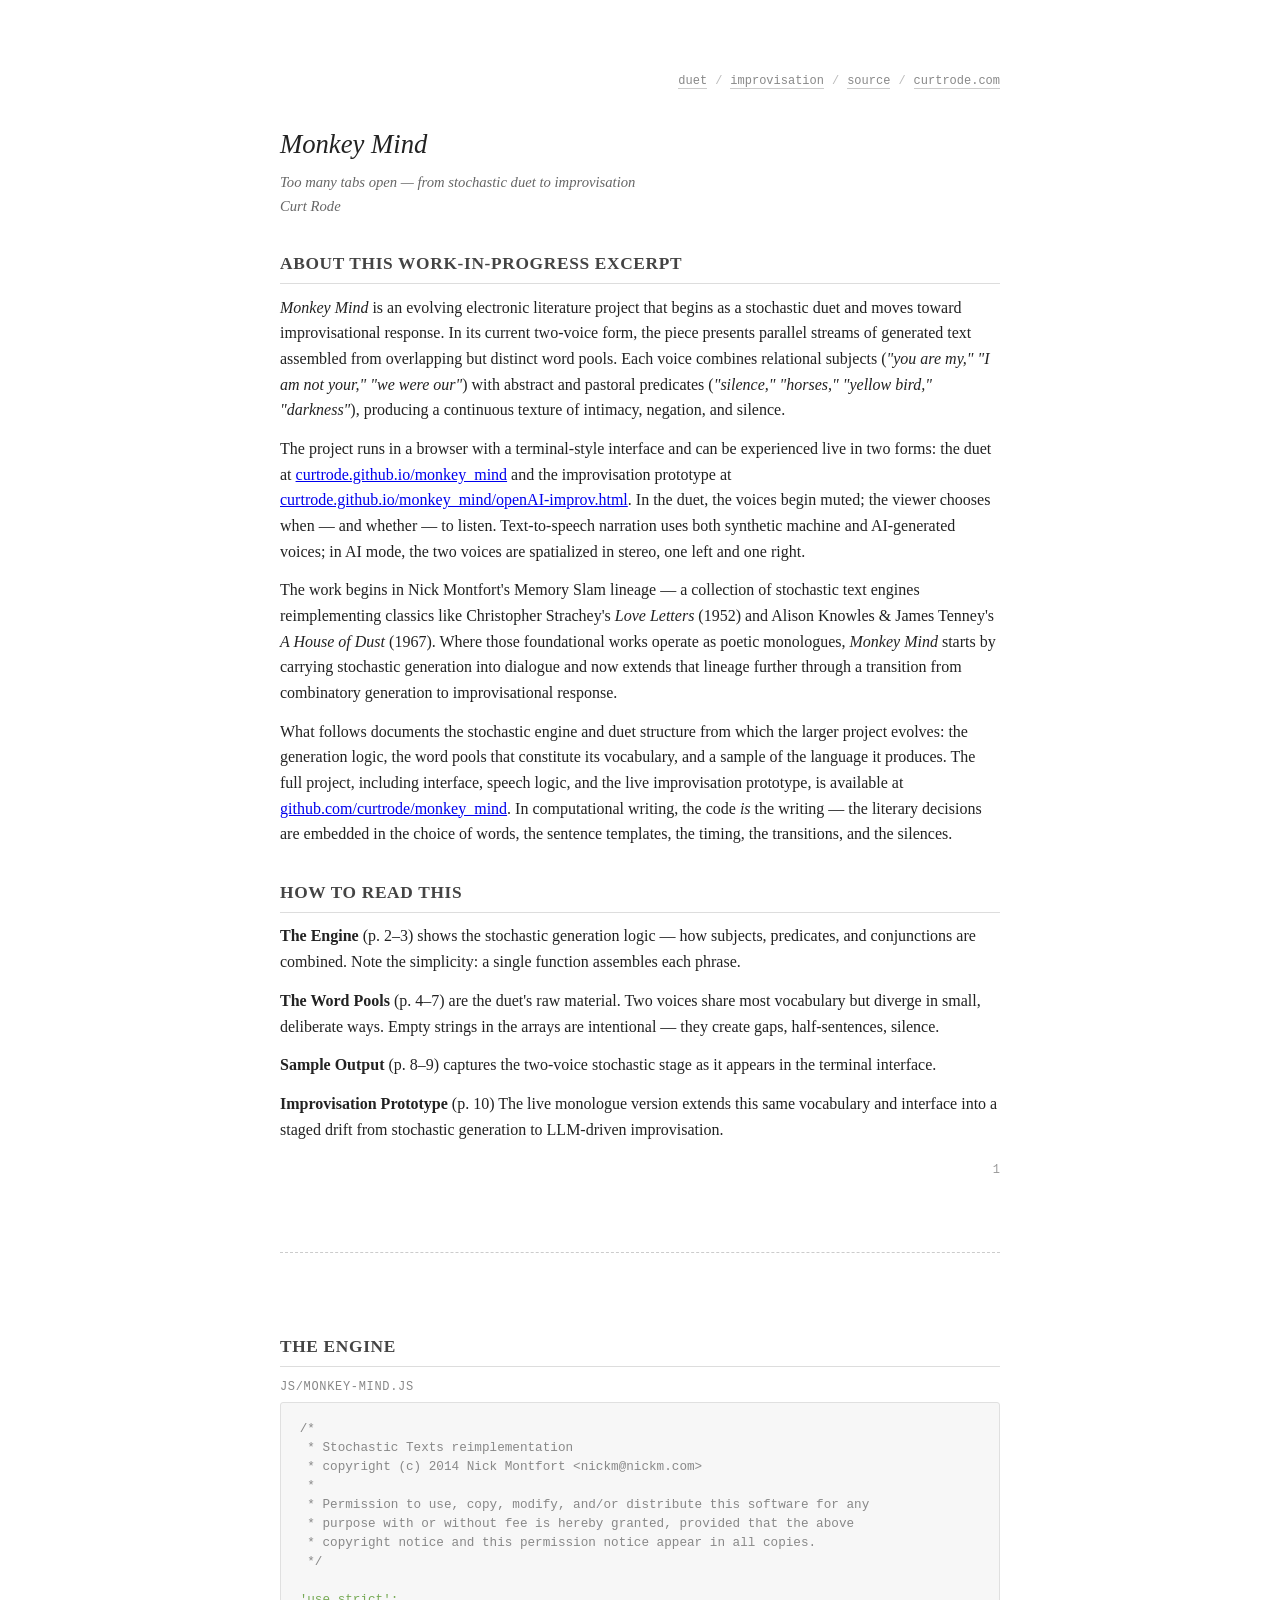
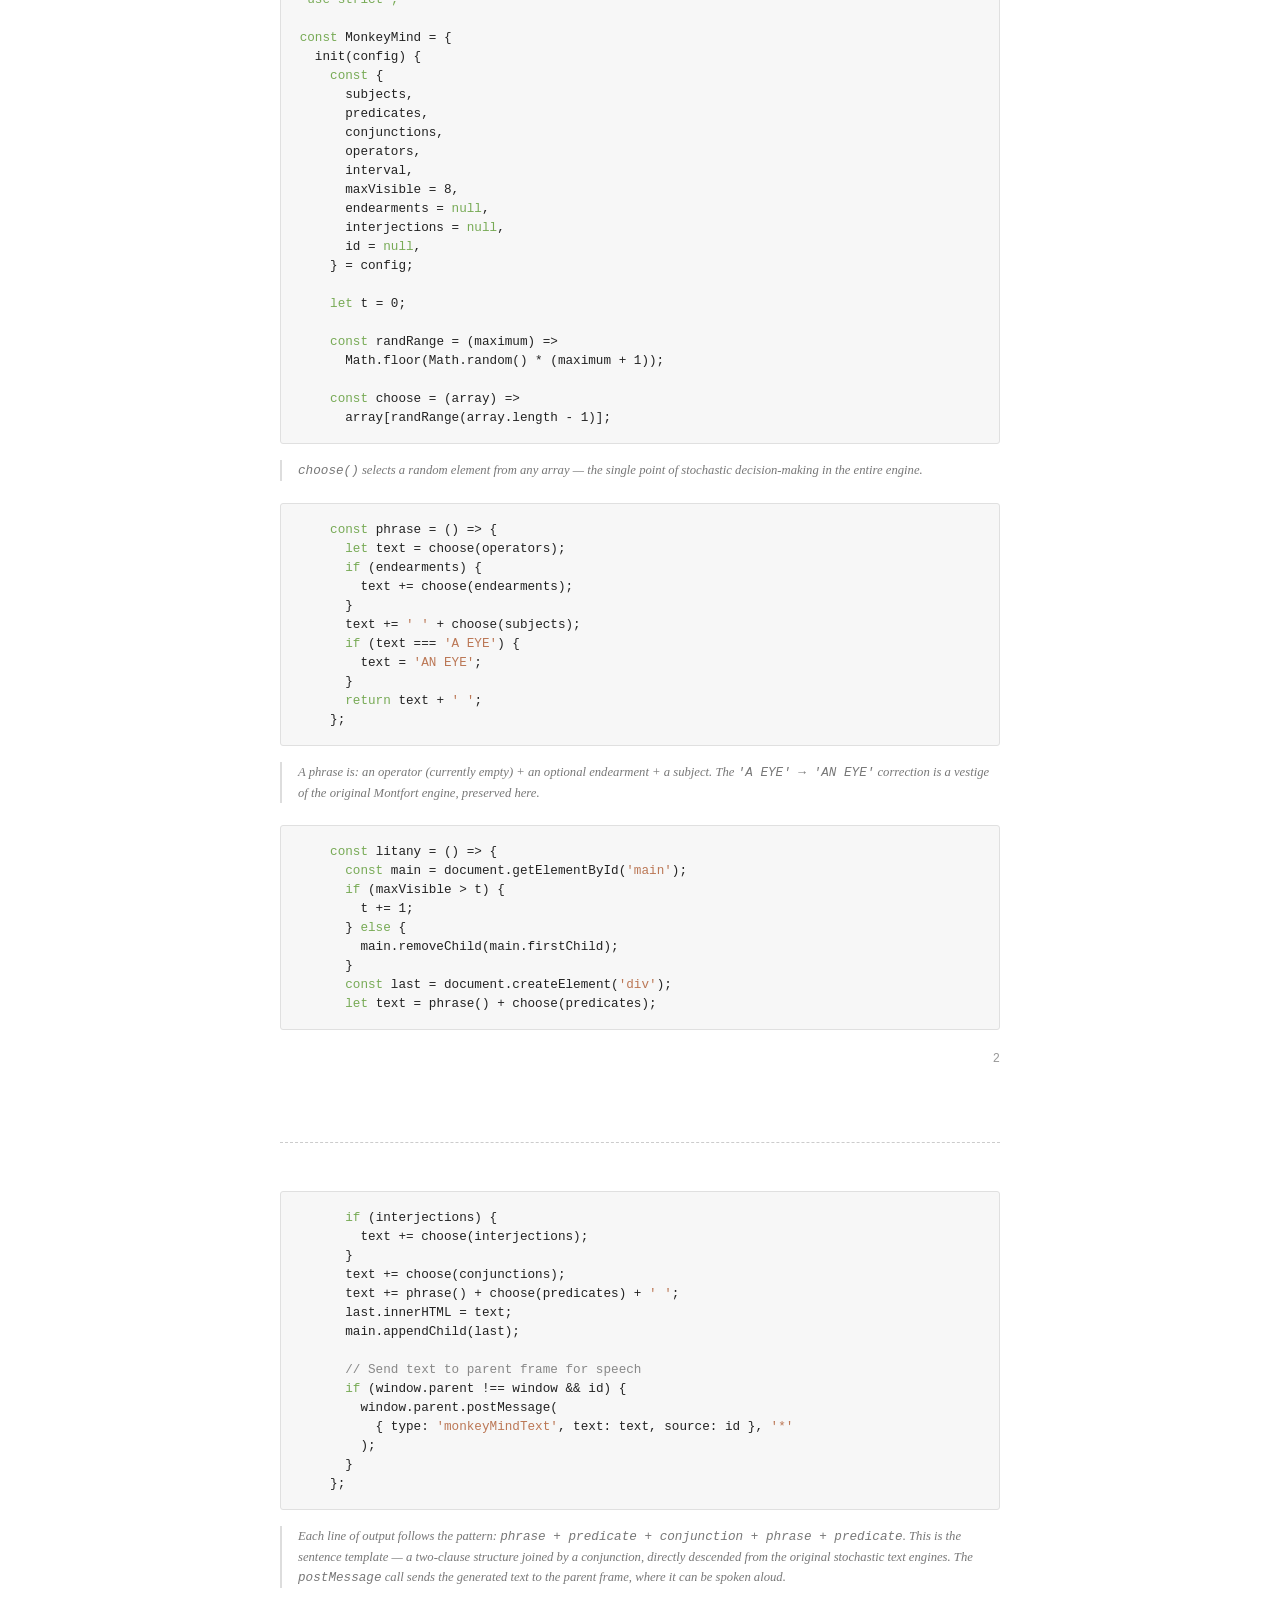
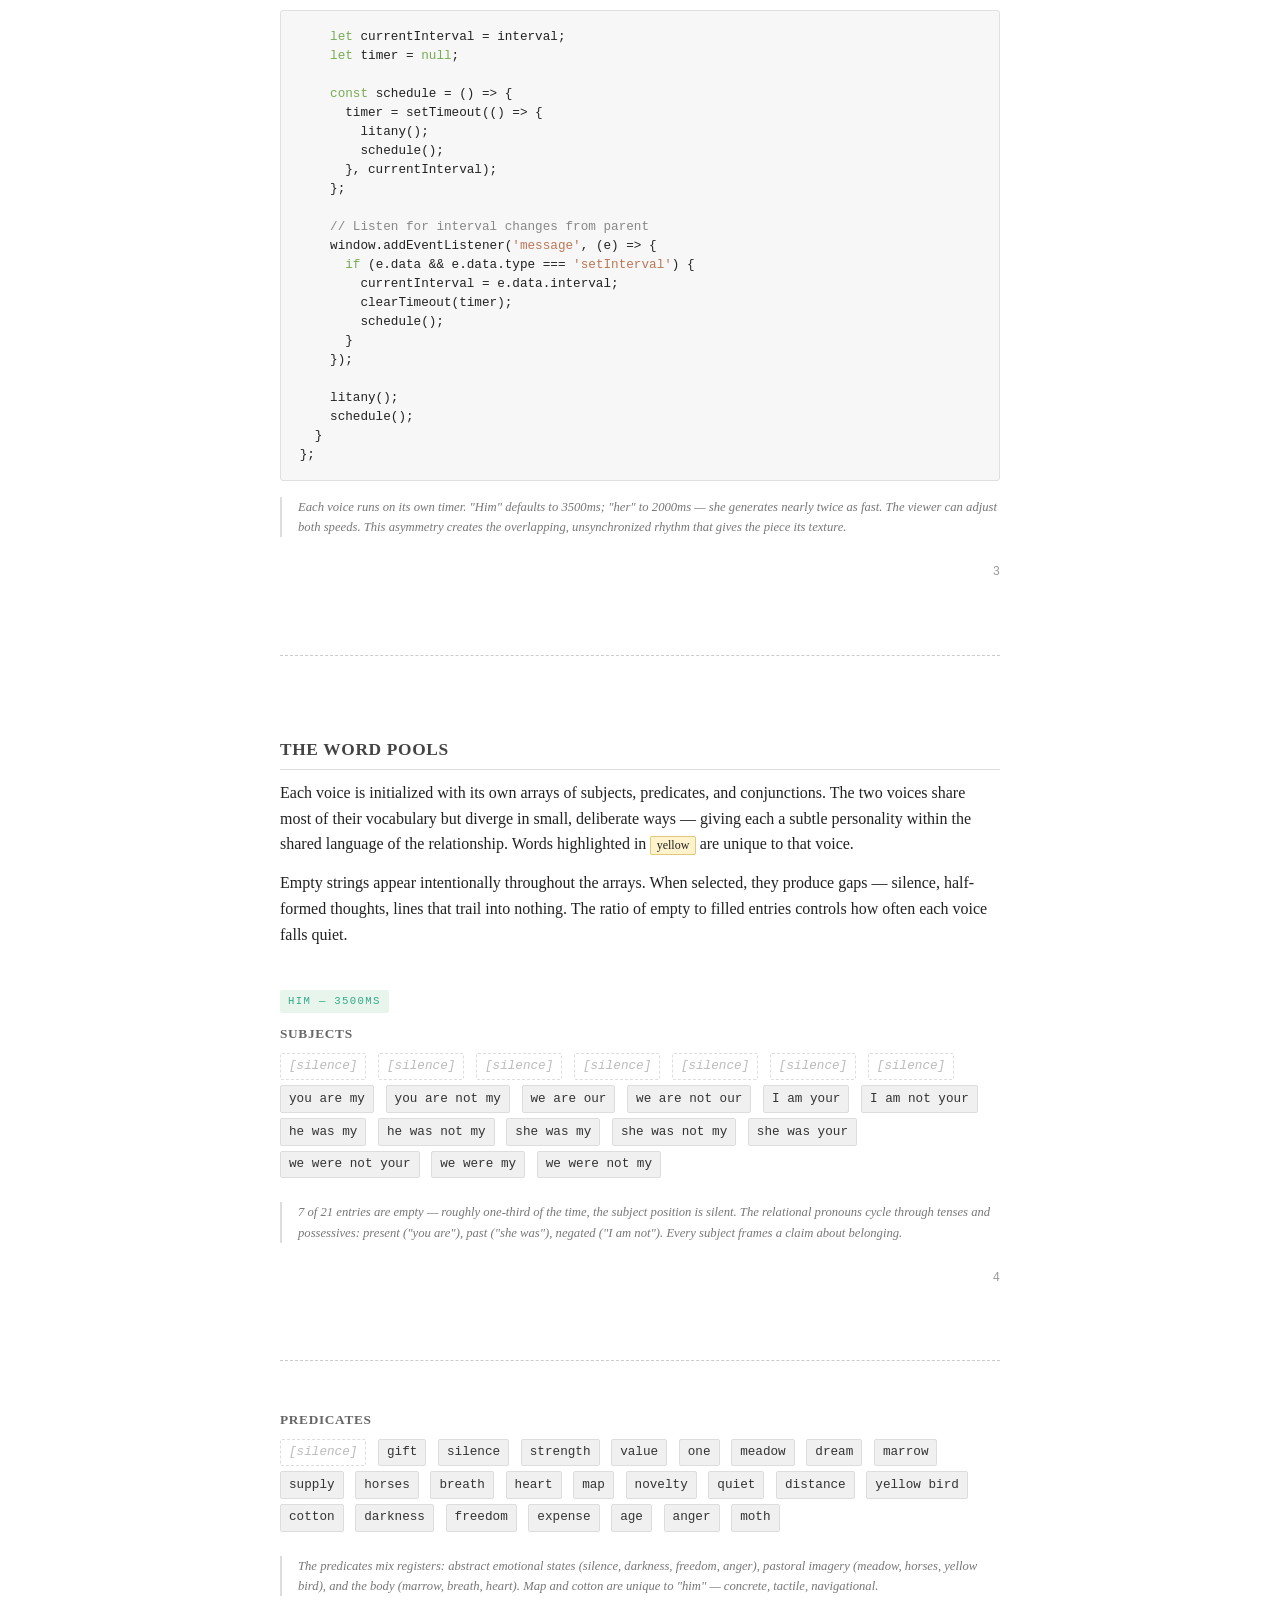
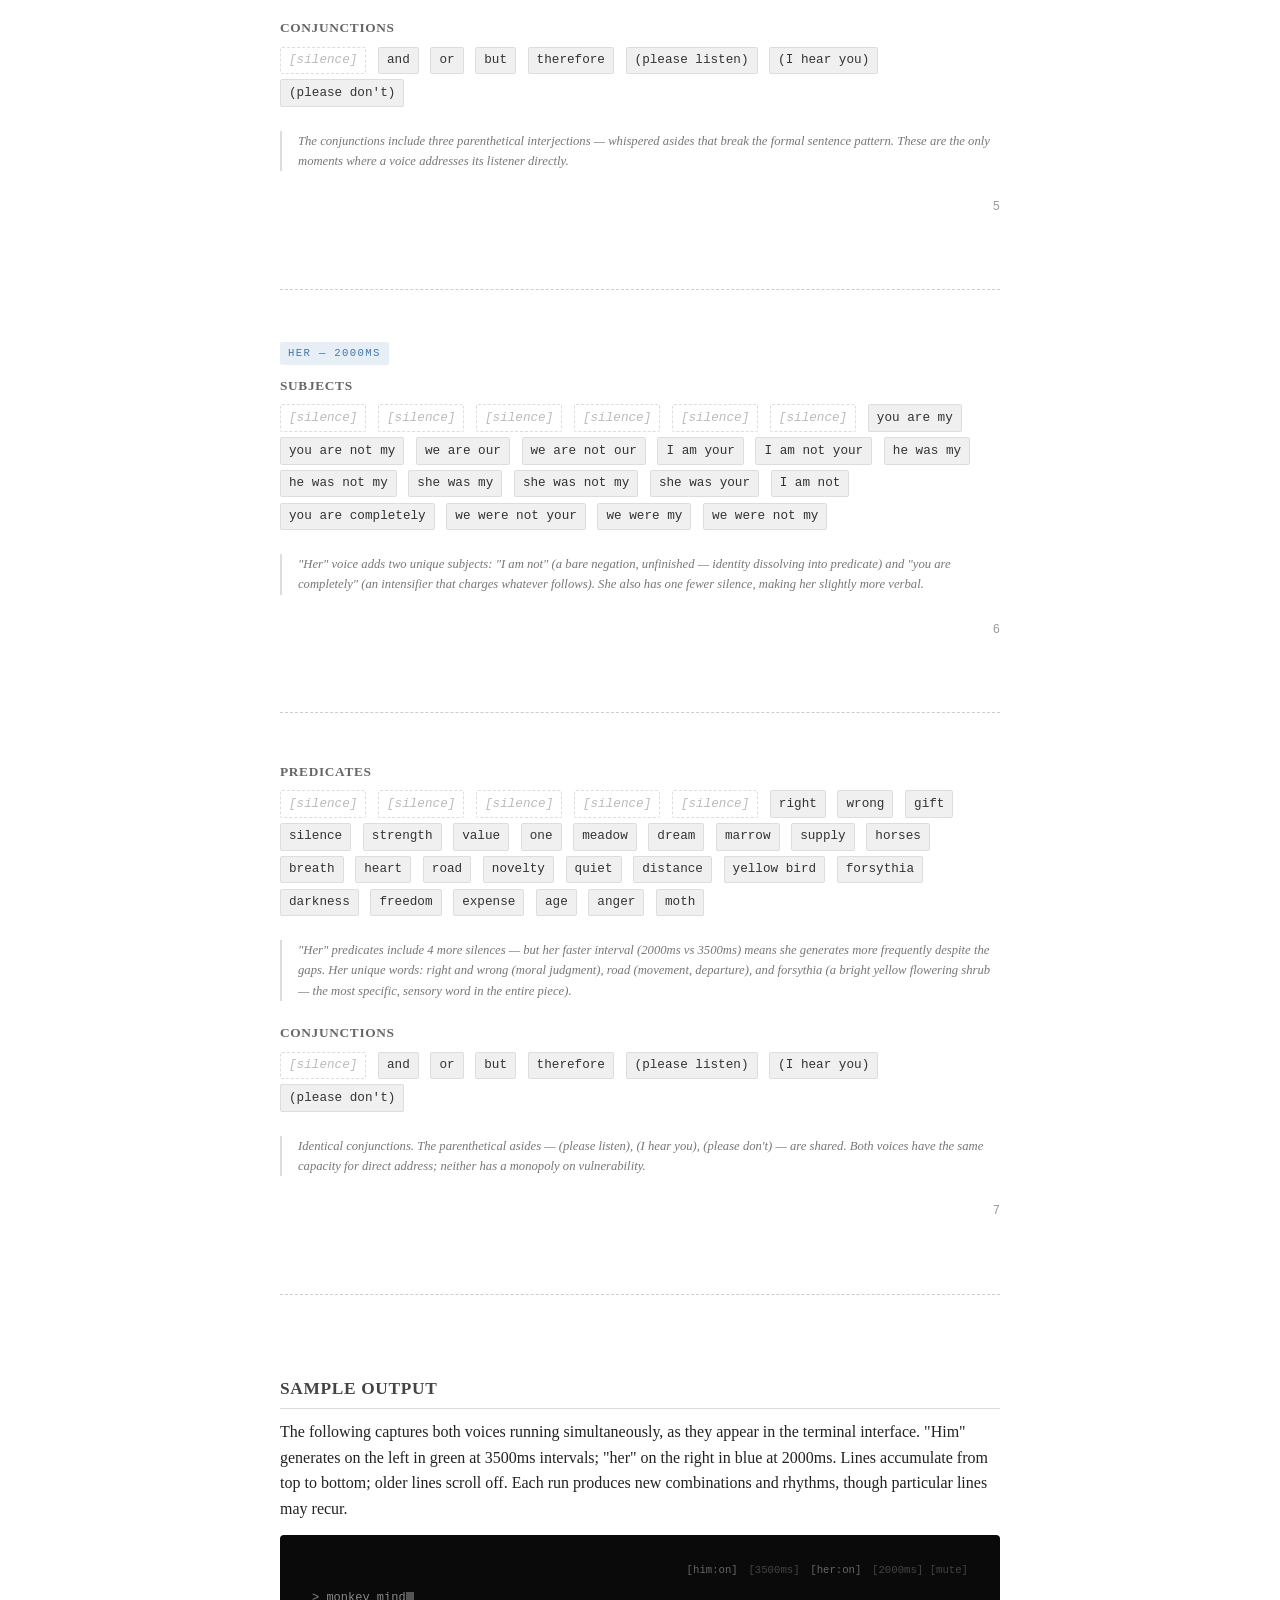
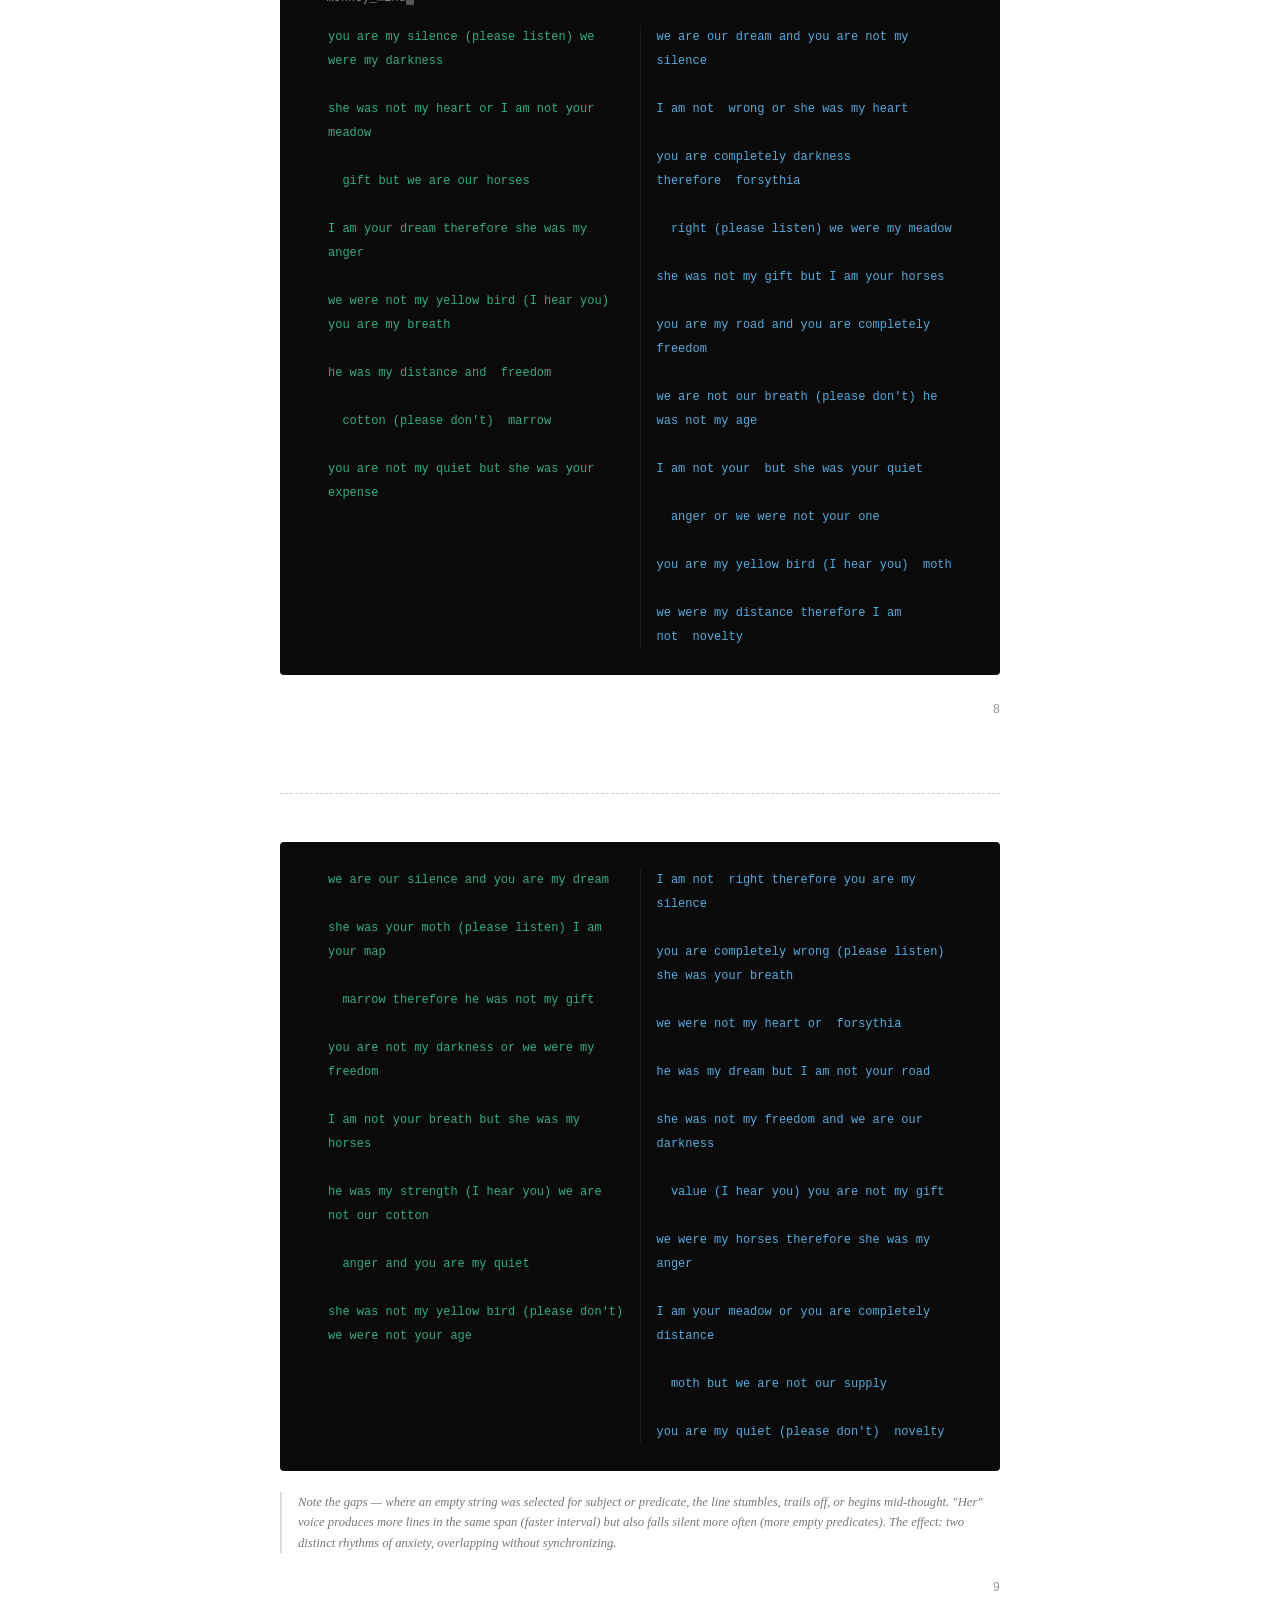
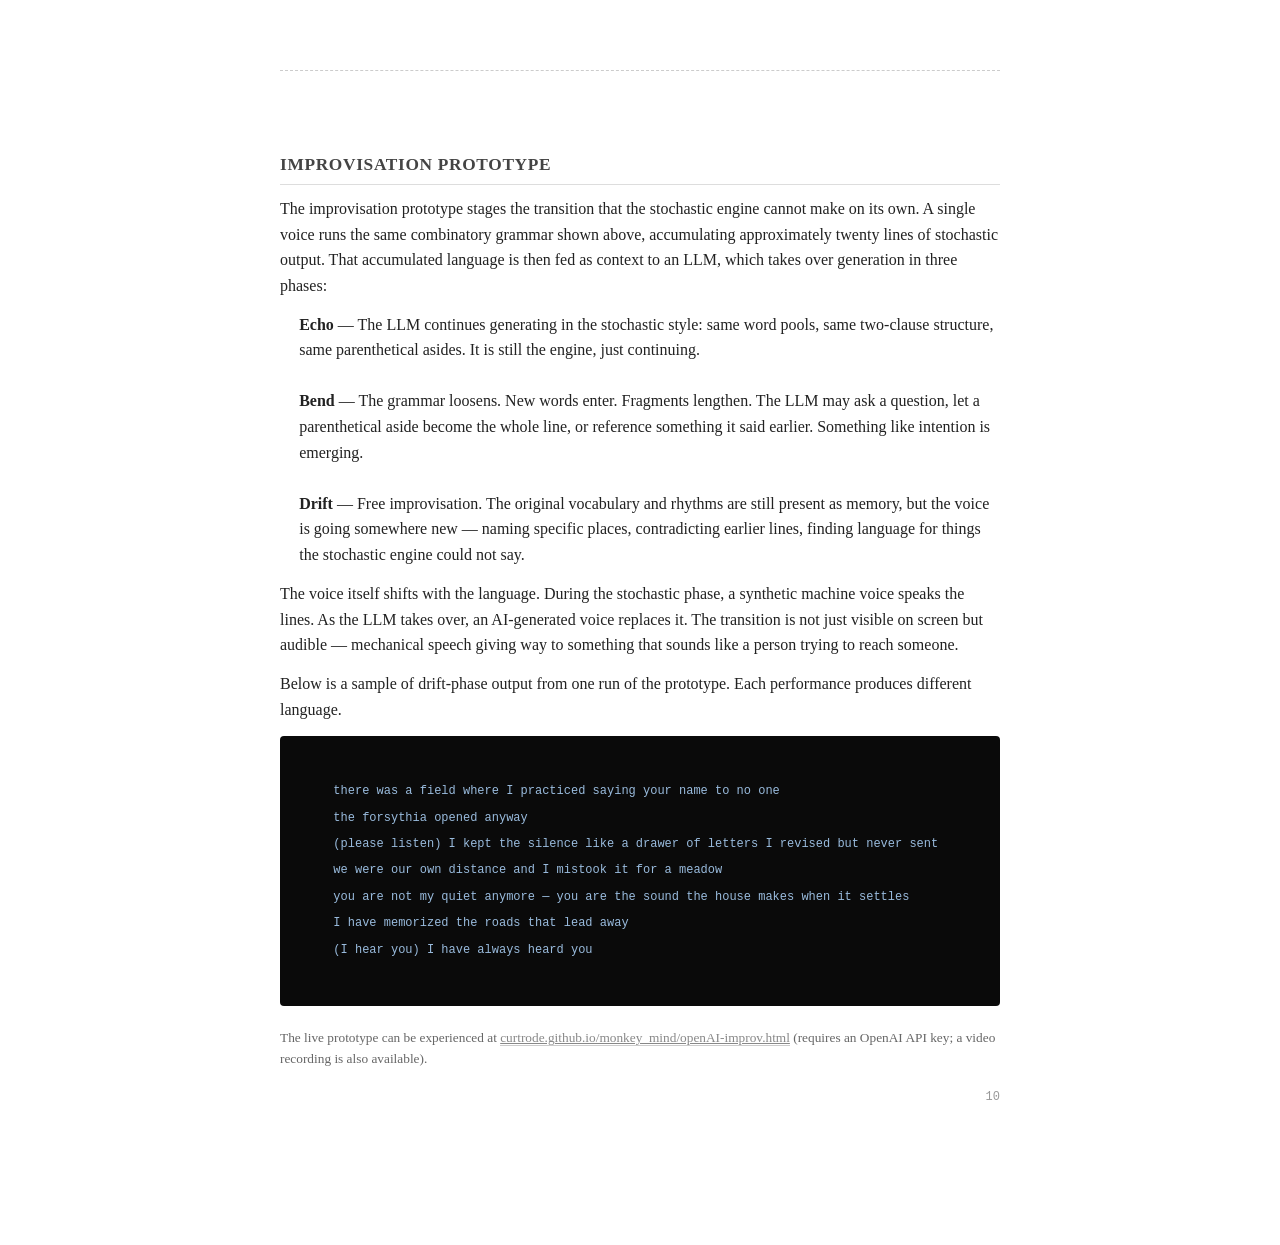
==== excerpt.html @ 07279a04 "Excerpt nav: right-justified top bar with all links on one line Co-Authored-By: Claude Opus 4.6 (1M " ====
<!DOCTYPE html>
<html lang="en">
<head>
<meta charset="UTF-8">
<title>Monkey Mind — Work-in-Progress Excerpt</title>
<style>
  @media print {
    body { font-size: 11pt; }
    .page-num { display: none; }
  }

  * { margin: 0; padding: 0; box-sizing: border-box; }

  body {
    font-family: 'Georgia', 'Times New Roman', serif;
    font-size: 12pt;
    line-height: 1.6;
    color: #222;
    max-width: 7.5in;
    margin: 0 auto;
    padding: 0.75in 0;
  }

  /* Page markers */
  .page {
    padding: 0 0 0.5in 0;
    position: relative;
  }

  .page-num {
    position: absolute;
    bottom: 0.25in;
    right: 0;
    font-size: 9pt;
    color: #999;
    font-family: 'SF Mono', 'Menlo', monospace;
  }

  .page-break {
    border-top: 1px dashed #ccc;
    margin-top: 0.5in;
    padding-top: 0.5in;
  }

  /* Typography */
  .back-link {
    font-family: 'SF Mono', 'Menlo', 'Monaco', 'Consolas', monospace;
    font-size: 9pt;
    margin-bottom: 24pt;
    text-align: right;
  }

  .back-link .sep {
    color: #bbb;
    margin: 0 6pt;
  }

  .back-link a {
    color: #888;
    text-decoration: none;
    border-bottom: 1px solid #ccc;
  }

  .back-link a:hover {
    color: #444;
    border-color: #888;
  }

  @media print {
    .back-link { display: none; }
  }

  h1 {
    font-size: 20pt;
    font-weight: normal;
    margin-bottom: 4pt;
  }

  h1 em { font-style: italic; }

  .subtitle {
    font-size: 11pt;
    color: #666;
    font-style: italic;
    margin-bottom: 24pt;
  }

  h2 {
    font-size: 13pt;
    font-weight: bold;
    margin-top: 24pt;
    margin-bottom: 8pt;
    text-transform: uppercase;
    letter-spacing: 0.5pt;
    color: #444;
    border-bottom: 1px solid #ddd;
    padding-bottom: 4pt;
  }

  h3 {
    font-size: 12pt;
    font-weight: bold;
    margin-top: 18pt;
    margin-bottom: 6pt;
    color: #333;
  }

  p {
    margin-bottom: 10pt;
    text-align: left;
  }

  .framing p {
    text-indent: 0;
  }

  /* Code blocks */
  pre, code {
    font-family: 'SF Mono', 'Menlo', 'Monaco', 'Consolas', monospace;
    font-size: 9.5pt;
  }

  pre {
    background: #f7f7f7;
    border: 1px solid #e0e0e0;
    border-radius: 3px;
    padding: 12pt 14pt;
    overflow-x: auto;
    line-height: 1.5;
    margin-bottom: 12pt;
  }

  .code-label {
    font-family: 'SF Mono', 'Menlo', monospace;
    font-size: 9pt;
    color: #888;
    margin-bottom: 4pt;
    text-transform: uppercase;
    letter-spacing: 0.5pt;
  }

  /* Word pool display */
  .pool {
    margin-bottom: 16pt;
  }

  .pool-label {
    font-weight: bold;
    font-size: 10pt;
    text-transform: uppercase;
    letter-spacing: 0.5pt;
    color: #666;
    margin-bottom: 4pt;
  }

  .pool-words {
    font-family: 'SF Mono', 'Menlo', monospace;
    font-size: 9.5pt;
    line-height: 1.8;
    color: #333;
  }

  .pool-words span {
    display: inline-block;
    background: #f0f0f0;
    border: 1px solid #ddd;
    border-radius: 2px;
    padding: 1pt 6pt;
    margin: 2pt 3pt 2pt 0;
  }

  .pool-words .empty {
    color: #bbb;
    font-style: italic;
    border-style: dashed;
    background: transparent;
  }

  /* Annotation callouts */
  .annotation {
    font-size: 9.5pt;
    color: #777;
    font-style: italic;
    margin: 8pt 0 16pt 0;
    padding-left: 12pt;
    border-left: 2px solid #ddd;
  }

  /* Sample output */
  .output-container {
    background: #0a0a0a;
    border-radius: 4px;
    padding: 20pt 24pt;
    margin-bottom: 16pt;
    overflow: hidden;
  }

  .output-header {
    font-family: 'SF Mono', 'Menlo', monospace;
    font-size: 9pt;
    color: #555;
    margin-bottom: 12pt;
  }

  .output-header .cmd { color: #888; }
  .output-header .cursor {
    display: inline-block;
    width: 6pt;
    height: 10pt;
    background: #555;
    vertical-align: text-bottom;
  }

  .output-stage {
    display: grid;
    grid-template-columns: 1fr 1px 1fr;
    gap: 0;
    min-height: 200pt;
  }

  .output-divider {
    background: #1a1a1a;
  }

  .output-voice {
    font-family: 'SF Mono', 'Menlo', monospace;
    font-size: 9pt;
    line-height: 2;
    padding: 0 12pt;
  }

  .voice-him { color: #3a8; }
  .voice-her { color: #5ad; }

  .output-controls {
    font-family: 'SF Mono', 'Menlo', monospace;
    font-size: 8pt;
    color: #444;
    display: flex;
    gap: 8pt;
    justify-content: flex-end;
    margin-bottom: 8pt;
  }

  .output-controls span { color: #666; }

  /* Comment styling in code */
  .c { color: #888; }
  .k { color: #7a5; }
  .s { color: #b75; }
  .n { color: #57a; }

  /* Unique words highlight */
  .unique { background: #fff3cd; border-color: #e0c97a; }

  /* Voice label */
  .voice-tag {
    font-family: 'SF Mono', 'Menlo', monospace;
    font-size: 8pt;
    text-transform: uppercase;
    letter-spacing: 1pt;
    padding: 2pt 6pt;
    border-radius: 2px;
    display: inline-block;
    margin-bottom: 8pt;
  }

  .voice-tag.him { background: #e8f5ec; color: #3a8; }
  .voice-tag.her { background: #e8eef5; color: #47a; }
</style>
</head>
<body>

<!-- ============================================================ -->
<!-- PAGE 1: Framing Note                                         -->
<!-- ============================================================ -->
<div class="page framing">

  <div class="back-link"><a href="index.html">duet</a><span class="sep">/</span><a href="openAI-improv.html">improvisation</a><span class="sep">/</span><a href="https://github.com/curtrode/monkey_mind">source</a><span class="sep">/</span><a href="https://curtrode.com">curtrode.com</a></div>

  <h1><em>Monkey Mind</em></h1>
  <div class="subtitle">Too many tabs open — from stochastic duet to improvisation<br>Curt Rode</div>

  <h2>About This Work-in-Progress Excerpt</h2>

  <p>
    <em>Monkey Mind</em> is an evolving electronic literature project that begins as a stochastic duet and moves toward improvisational response. In its current two-voice form, the piece presents parallel streams of generated text assembled from overlapping but distinct word pools. Each voice combines relational subjects (<em>"you are my," "I am not your," "we were our"</em>) with abstract and pastoral predicates (<em>"silence," "horses," "yellow bird," "darkness"</em>), producing a continuous texture of intimacy, negation, and silence.
  </p>

  <p>
    The project runs in a browser with a terminal-style interface and can be experienced live in two forms: the duet at <a href="https://curtrode.github.io/monkey_mind/">curtrode.github.io/monkey_mind</a> and the improvisation prototype at <a href="https://curtrode.github.io/monkey_mind/openAI-improv.html">curtrode.github.io/monkey_mind/openAI-improv.html</a>. In the duet, the voices begin muted; the viewer chooses when — and whether — to listen. Text-to-speech narration uses both synthetic machine and AI-generated voices; in AI mode, the two voices are spatialized in stereo, one left and one right.
  </p>

  <p>
    The work begins in Nick Montfort's Memory Slam lineage — a collection of stochastic text engines reimplementing classics like Christopher Strachey's <em>Love Letters</em> (1952) and Alison Knowles &amp; James Tenney's <em>A House of Dust</em> (1967). Where those foundational works operate as poetic monologues, <em>Monkey Mind</em> starts by carrying stochastic generation into dialogue and now extends that lineage further through a transition from combinatory generation to improvisational response.
  </p>

  <p>
    What follows documents the stochastic engine and duet structure from which the larger project evolves: the generation logic, the word pools that constitute its vocabulary, and a sample of the language it produces. The full project, including interface, speech logic, and the live improvisation prototype, is available at <a href="https://github.com/curtrode/monkey_mind">github.com/curtrode/monkey_mind</a>. In computational writing, the code <em>is</em> the writing — the literary decisions are embedded in the choice of words, the sentence templates, the timing, the transitions, and the silences.
  </p>

  <h2>How to Read This</h2>

  <p>
    <strong>The Engine</strong> (p. 2–3) shows the stochastic generation logic — how subjects, predicates, and conjunctions are combined. Note the simplicity: a single function assembles each phrase.
  </p>
  <p>
    <strong>The Word Pools</strong> (p. 4–7) are the duet's raw material. Two voices share most vocabulary but diverge in small, deliberate ways. Empty strings in the arrays are intentional — they create gaps, half-sentences, silence.
  </p>
  <p>
    <strong>Sample Output</strong> (p. 8–9) captures the two-voice stochastic stage as it appears in the terminal interface.
  </p>
  <p>
    <strong>Improvisation Prototype</strong> (p. 10) The live monologue version extends this same vocabulary and interface into a staged drift from stochastic generation to LLM-driven improvisation.
  </p>

  <span class="page-num">1</span>
</div>

<!-- ============================================================ -->
<!-- PAGE 2–3: The Engine                                          -->
<!-- ============================================================ -->
<div class="page page-break">

  <h2>The Engine</h2>

  <div class="code-label">js/monkey-mind.js</div>
<pre><span class="c">/*
 * Stochastic Texts reimplementation
 * copyright (c) 2014 Nick Montfort &lt;nickm@nickm.com&gt;
 *
 * Permission to use, copy, modify, and/or distribute this software for any
 * purpose with or without fee is hereby granted, provided that the above
 * copyright notice and this permission notice appear in all copies.
 */</span>

<span class="k">'use strict';</span>

<span class="k">const</span> MonkeyMind = {
  init(config) {
    <span class="k">const</span> {
      subjects,
      predicates,
      conjunctions,
      operators,
      interval,
      maxVisible = 8,
      endearments = <span class="k">null</span>,
      interjections = <span class="k">null</span>,
      id = <span class="k">null</span>,
    } = config;

    <span class="k">let</span> t = 0;

    <span class="k">const</span> randRange = (maximum) =&gt;
      Math.floor(Math.random() * (maximum + 1));

    <span class="k">const</span> choose = (array) =&gt;
      array[randRange(array.length - 1)];</pre>

  <div class="annotation">
    <code>choose()</code> selects a random element from any array — the single point of stochastic decision-making in the entire engine.
  </div>

<pre>    <span class="k">const</span> phrase = () =&gt; {
      <span class="k">let</span> text = choose(operators);
      <span class="k">if</span> (endearments) {
        text += choose(endearments);
      }
      text += <span class="s">' '</span> + choose(subjects);
      <span class="k">if</span> (text === <span class="s">'A EYE'</span>) {
        text = <span class="s">'AN EYE'</span>;
      }
      <span class="k">return</span> text + <span class="s">' '</span>;
    };</pre>

  <div class="annotation">
    A phrase is: an operator (currently empty) + an optional endearment + a subject. The <code>'A EYE' → 'AN EYE'</code> correction is a vestige of the original Montfort engine, preserved here.
  </div>

<pre>    <span class="k">const</span> litany = () =&gt; {
      <span class="k">const</span> main = document.getElementById(<span class="s">'main'</span>);
      <span class="k">if</span> (maxVisible &gt; t) {
        t += 1;
      } <span class="k">else</span> {
        main.removeChild(main.firstChild);
      }
      <span class="k">const</span> last = document.createElement(<span class="s">'div'</span>);
      <span class="k">let</span> text = phrase() + choose(predicates);</pre>

  <span class="page-num">2</span>
</div>

<div class="page page-break">

<pre>      <span class="k">if</span> (interjections) {
        text += choose(interjections);
      }
      text += choose(conjunctions);
      text += phrase() + choose(predicates) + <span class="s">' '</span>;
      last.innerHTML = text;
      main.appendChild(last);

      <span class="c">// Send text to parent frame for speech</span>
      <span class="k">if</span> (window.parent !== window && id) {
        window.parent.postMessage(
          { type: <span class="s">'monkeyMindText'</span>, text: text, source: id }, <span class="s">'*'</span>
        );
      }
    };</pre>

  <div class="annotation">
    Each line of output follows the pattern: <code>phrase + predicate + conjunction + phrase + predicate</code>. This is the sentence template — a two-clause structure joined by a conjunction, directly descended from the original stochastic text engines. The <code>postMessage</code> call sends the generated text to the parent frame, where it can be spoken aloud.
  </div>

<pre>    <span class="k">let</span> currentInterval = interval;
    <span class="k">let</span> timer = <span class="k">null</span>;

    <span class="k">const</span> schedule = () =&gt; {
      timer = setTimeout(() =&gt; {
        litany();
        schedule();
      }, currentInterval);
    };

    <span class="c">// Listen for interval changes from parent</span>
    window.addEventListener(<span class="s">'message'</span>, (e) =&gt; {
      <span class="k">if</span> (e.data && e.data.type === <span class="s">'setInterval'</span>) {
        currentInterval = e.data.interval;
        clearTimeout(timer);
        schedule();
      }
    });

    litany();
    schedule();
  }
};</pre>

  <div class="annotation">
    Each voice runs on its own timer. "Him" defaults to 3500ms; "her" to 2000ms — she generates nearly twice as fast. The viewer can adjust both speeds. This asymmetry creates the overlapping, unsynchronized rhythm that gives the piece its texture.
  </div>

  <span class="page-num">3</span>
</div>

<!-- ============================================================ -->
<!-- PAGES 4–7: Word Pools                                         -->
<!-- ============================================================ -->
<div class="page page-break">

  <h2>The Word Pools</h2>

  <p>
    Each voice is initialized with its own arrays of subjects, predicates, and conjunctions. The two voices share most of their vocabulary but diverge in small, deliberate ways — giving each a subtle personality within the shared language of the relationship. Words highlighted in <span style="background:#fff3cd;padding:1pt 4pt;border:1px solid #e0c97a;border-radius:2px;font-size:9pt;">yellow</span> are unique to that voice.
  </p>
  <p>
    Empty strings appear intentionally throughout the arrays. When selected, they produce gaps — silence, half-formed thoughts, lines that trail into nothing. The ratio of empty to filled entries controls how often each voice falls quiet.
  </p>

  <br>

  <span class="voice-tag him">Him — 3500ms</span>

  <div class="pool">
    <div class="pool-label">Subjects</div>
    <div class="pool-words">
      <span class="empty">[silence]</span>
      <span class="empty">[silence]</span>
      <span class="empty">[silence]</span>
      <span class="empty">[silence]</span>
      <span class="empty">[silence]</span>
      <span class="empty">[silence]</span>
      <span class="empty">[silence]</span>
      <span>you are my</span>
      <span>you are not my</span>
      <span>we are our</span>
      <span>we are not our</span>
      <span>I am your</span>
      <span>I am not your</span>
      <span>he was my</span>
      <span>he was not my</span>
      <span>she was my</span>
      <span>she was not my</span>
      <span>she was your</span>
      <span>we were not your</span>
      <span>we were my</span>
      <span>we were not my</span>
    </div>
  </div>

  <div class="annotation">
    7 of 21 entries are empty — roughly one-third of the time, the subject position is silent. The relational pronouns cycle through tenses and possessives: present ("you are"), past ("she was"), negated ("I am not"). Every subject frames a claim about belonging.
  </div>

  <span class="page-num">4</span>
</div>

<div class="page page-break">

  <div class="pool">
    <div class="pool-label">Predicates</div>
    <div class="pool-words">
      <span class="empty">[silence]</span>
      <span>gift</span>
      <span>silence</span>
      <span>strength</span>
      <span>value</span>
      <span>one</span>
      <span>meadow</span>
      <span>dream</span>
      <span>marrow</span>
      <span>supply</span>
      <span>horses</span>
      <span>breath</span>
      <span>heart</span>
      <span class="unique">map</span>
      <span>novelty</span>
      <span>quiet</span>
      <span>distance</span>
      <span>yellow bird</span>
      <span class="unique">cotton</span>
      <span>darkness</span>
      <span>freedom</span>
      <span>expense</span>
      <span>age</span>
      <span>anger</span>
      <span>moth</span>
    </div>
  </div>

  <div class="annotation">
    The predicates mix registers: abstract emotional states (<em>silence, darkness, freedom, anger</em>), pastoral imagery (<em>meadow, horses, yellow bird</em>), and the body (<em>marrow, breath, heart</em>). <em>Map</em> and <em>cotton</em> are unique to "him" — concrete, tactile, navigational.
  </div>

  <div class="pool">
    <div class="pool-label">Conjunctions</div>
    <div class="pool-words">
      <span class="empty">[silence]</span>
      <span>and</span>
      <span>or</span>
      <span>but</span>
      <span>therefore</span>
      <span>(please listen)</span>
      <span>(I hear you)</span>
      <span>(please don't)</span>
    </div>
  </div>

  <div class="annotation">
    The conjunctions include three parenthetical interjections — whispered asides that break the formal sentence pattern. These are the only moments where a voice addresses its listener directly.
  </div>

  <span class="page-num">5</span>
</div>

<div class="page page-break">

  <span class="voice-tag her">Her — 2000ms</span>

  <div class="pool">
    <div class="pool-label">Subjects</div>
    <div class="pool-words">
      <span class="empty">[silence]</span>
      <span class="empty">[silence]</span>
      <span class="empty">[silence]</span>
      <span class="empty">[silence]</span>
      <span class="empty">[silence]</span>
      <span class="empty">[silence]</span>
      <span>you are my</span>
      <span>you are not my</span>
      <span>we are our</span>
      <span>we are not our</span>
      <span>I am your</span>
      <span>I am not your</span>
      <span>he was my</span>
      <span>he was not my</span>
      <span>she was my</span>
      <span>she was not my</span>
      <span>she was your</span>
      <span class="unique">I am not</span>
      <span class="unique">you are completely</span>
      <span>we were not your</span>
      <span>we were my</span>
      <span>we were not my</span>
    </div>
  </div>

  <div class="annotation">
    "Her" voice adds two unique subjects: <em>"I am not"</em> (a bare negation, unfinished — identity dissolving into predicate) and <em>"you are completely"</em> (an intensifier that charges whatever follows). She also has one fewer silence, making her slightly more verbal.
  </div>

  <span class="page-num">6</span>
</div>

<div class="page page-break">

  <div class="pool">
    <div class="pool-label">Predicates</div>
    <div class="pool-words">
      <span class="empty">[silence]</span>
      <span class="empty">[silence]</span>
      <span class="empty">[silence]</span>
      <span class="empty">[silence]</span>
      <span class="empty">[silence]</span>
      <span class="unique">right</span>
      <span class="unique">wrong</span>
      <span>gift</span>
      <span>silence</span>
      <span>strength</span>
      <span>value</span>
      <span>one</span>
      <span>meadow</span>
      <span>dream</span>
      <span>marrow</span>
      <span>supply</span>
      <span>horses</span>
      <span>breath</span>
      <span>heart</span>
      <span class="unique">road</span>
      <span>novelty</span>
      <span>quiet</span>
      <span>distance</span>
      <span>yellow bird</span>
      <span class="unique">forsythia</span>
      <span>darkness</span>
      <span>freedom</span>
      <span>expense</span>
      <span>age</span>
      <span>anger</span>
      <span>moth</span>
    </div>
  </div>

  <div class="annotation">
    "Her" predicates include 4 more silences — but her faster interval (2000ms vs 3500ms) means she generates more frequently despite the gaps. Her unique words: <em>right</em> and <em>wrong</em> (moral judgment), <em>road</em> (movement, departure), and <em>forsythia</em> (a bright yellow flowering shrub — the most specific, sensory word in the entire piece).
  </div>

  <div class="pool">
    <div class="pool-label">Conjunctions</div>
    <div class="pool-words">
      <span class="empty">[silence]</span>
      <span>and</span>
      <span>or</span>
      <span>but</span>
      <span>therefore</span>
      <span>(please listen)</span>
      <span>(I hear you)</span>
      <span>(please don't)</span>
    </div>
  </div>

  <div class="annotation">
    Identical conjunctions. The parenthetical asides — <em>(please listen)</em>, <em>(I hear you)</em>, <em>(please don't)</em> — are shared. Both voices have the same capacity for direct address; neither has a monopoly on vulnerability.
  </div>

  <span class="page-num">7</span>
</div>

<!-- ============================================================ -->
<!-- PAGES 8–10: Sample Output                                     -->
<!-- ============================================================ -->
<div class="page page-break">

  <h2>Sample Output</h2>

  <p>
    The following captures both voices running simultaneously, as they appear in the terminal interface. "Him" generates on the left in green at 3500ms intervals; "her" on the right in blue at 2000ms. Lines accumulate from top to bottom; older lines scroll off. Each run produces new combinations and rhythms, though particular lines may recur.
  </p>

  <div class="output-container">
    <div class="output-controls">
      <span>[him:on]</span>
      [3500ms]
      <span>[her:on]</span>
      [2000ms]
      [mute]
    </div>
    <div class="output-header">
      <span class="cmd">&gt; monkey_mind</span><span class="cursor"></span>
    </div>
    <div class="output-stage">
      <div class="output-voice voice-him">
        you are my silence (please listen) we were my darkness<br>
        <br>
        she was not my heart or I am not your meadow<br>
        <br>
        &nbsp;&nbsp;gift but we are our horses<br>
        <br>
        I am your dream therefore she was my anger<br>
        <br>
        we were not my yellow bird (I hear you) you are my breath<br>
        <br>
        he was my distance and&nbsp;&nbsp;freedom<br>
        <br>
        &nbsp;&nbsp;cotton (please don't)&nbsp;&nbsp;marrow<br>
        <br>
        you are not my quiet but she was your expense
      </div>
      <div class="output-divider"></div>
      <div class="output-voice voice-her">
        we are our dream and you are not my silence<br>
        <br>
        I am not&nbsp;&nbsp;wrong or she was my heart<br>
        <br>
        you are completely darkness therefore&nbsp;&nbsp;forsythia<br>
        <br>
        &nbsp;&nbsp;right (please listen) we were my meadow<br>
        <br>
        she was not my gift but I am your horses<br>
        <br>
        you are my road and you are completely freedom<br>
        <br>
        we are not our breath (please don't) he was not my age<br>
        <br>
        I am not your&nbsp;&nbsp;but she was your quiet<br>
        <br>
        &nbsp;&nbsp;anger or we were not your one<br>
        <br>
        you are my yellow bird (I hear you)&nbsp;&nbsp;moth<br>
        <br>
        we were my distance therefore I am not&nbsp;&nbsp;novelty
      </div>
    </div>
  </div>

  <span class="page-num">8</span>
</div>

<div class="page page-break">

  <div class="output-container">
    <div class="output-stage">
      <div class="output-voice voice-him">
        we are our silence and you are my dream<br>
        <br>
        she was your moth (please listen) I am your map<br>
        <br>
        &nbsp;&nbsp;marrow therefore he was not my gift<br>
        <br>
        you are not my darkness or we were my freedom<br>
        <br>
        I am not your breath but she was my horses<br>
        <br>
        he was my strength (I hear you) we are not our cotton<br>
        <br>
        &nbsp;&nbsp;anger and you are my quiet<br>
        <br>
        she was not my yellow bird (please don't) we were not your age
      </div>
      <div class="output-divider"></div>
      <div class="output-voice voice-her">
        I am not&nbsp;&nbsp;right therefore you are my silence<br>
        <br>
        you are completely wrong (please listen) she was your breath<br>
        <br>
        we were not my heart or&nbsp;&nbsp;forsythia<br>
        <br>
        he was my dream but I am not your road<br>
        <br>
        she was not my freedom and we are our darkness<br>
        <br>
        &nbsp;&nbsp;value (I hear you) you are not my gift<br>
        <br>
        we were my horses therefore she was my anger<br>
        <br>
        I am your meadow or you are completely distance<br>
        <br>
        &nbsp;&nbsp;moth but we are not our supply<br>
        <br>
        you are my quiet (please don't)&nbsp;&nbsp;novelty
      </div>
    </div>
  </div>

  <div class="annotation" style="margin-top: 16pt;">
    Note the gaps — where an empty string was selected for subject or predicate, the line stumbles, trails off, or begins mid-thought. "Her" voice produces more lines in the same span (faster interval) but also falls silent more often (more empty predicates). The effect: two distinct rhythms of anxiety, overlapping without synchronizing.
  </div>

  <span class="page-num">9</span>
</div>

<div class="page page-break">

  <h2>Improvisation Prototype</h2>

  <p>
    The improvisation prototype stages the transition that the stochastic engine cannot make on its own. A single voice runs the same combinatory grammar shown above, accumulating approximately twenty lines of stochastic output. That accumulated language is then fed as context to an LLM, which takes over generation in three phases:
  </p>

  <p style="margin-left: 0.2in;">
    <strong>Echo</strong> &mdash; The LLM continues generating in the stochastic style: same word pools, same two-clause structure, same parenthetical asides. It is still the engine, just continuing.<br><br>
    <strong>Bend</strong> &mdash; The grammar loosens. New words enter. Fragments lengthen. The LLM may ask a question, let a parenthetical aside become the whole line, or reference something it said earlier. Something like intention is emerging.<br><br>
    <strong>Drift</strong> &mdash; Free improvisation. The original vocabulary and rhythms are still present as memory, but the voice is going somewhere new &mdash; naming specific places, contradicting earlier lines, finding language for things the stochastic engine could not say.
  </p>

  <p>
    The voice itself shifts with the language. During the stochastic phase, a synthetic machine voice speaks the lines. As the LLM takes over, an AI-generated voice replaces it. The transition is not just visible on screen but audible &mdash; mechanical speech giving way to something that sounds like a person trying to reach someone.
  </p>

  <p>
    Below is a sample of drift-phase output from one run of the prototype. Each performance produces different language.
  </p>

  <div class="output-container">
    <div class="output-voice" style="color: #9bd; padding: 12pt 16pt; line-height: 2.2;">
      there was a field where I practiced saying your name to no one<br>
      the forsythia opened anyway<br>
      (please listen) I kept the silence like a drawer of letters I revised but never sent<br>
      we were our own distance and I mistook it for a meadow<br>
      you are not my quiet anymore &mdash; you are the sound the house makes when it settles<br>
      I have memorized the roads that lead away<br>
      (I hear you) I have always heard you
    </div>
  </div>

  <p style="margin-top: 12pt; font-size: 10pt; color: #666;">
    The live prototype can be experienced at <a href="https://curtrode.github.io/monkey_mind/openAI-improv.html" style="color: #888; border-bottom: 1px solid #ccc;">curtrode.github.io/monkey_mind/openAI-improv.html</a> (requires an OpenAI API key; a video recording is also available).
  </p>

  <span class="page-num">10</span>
</div>

</body>
</html>
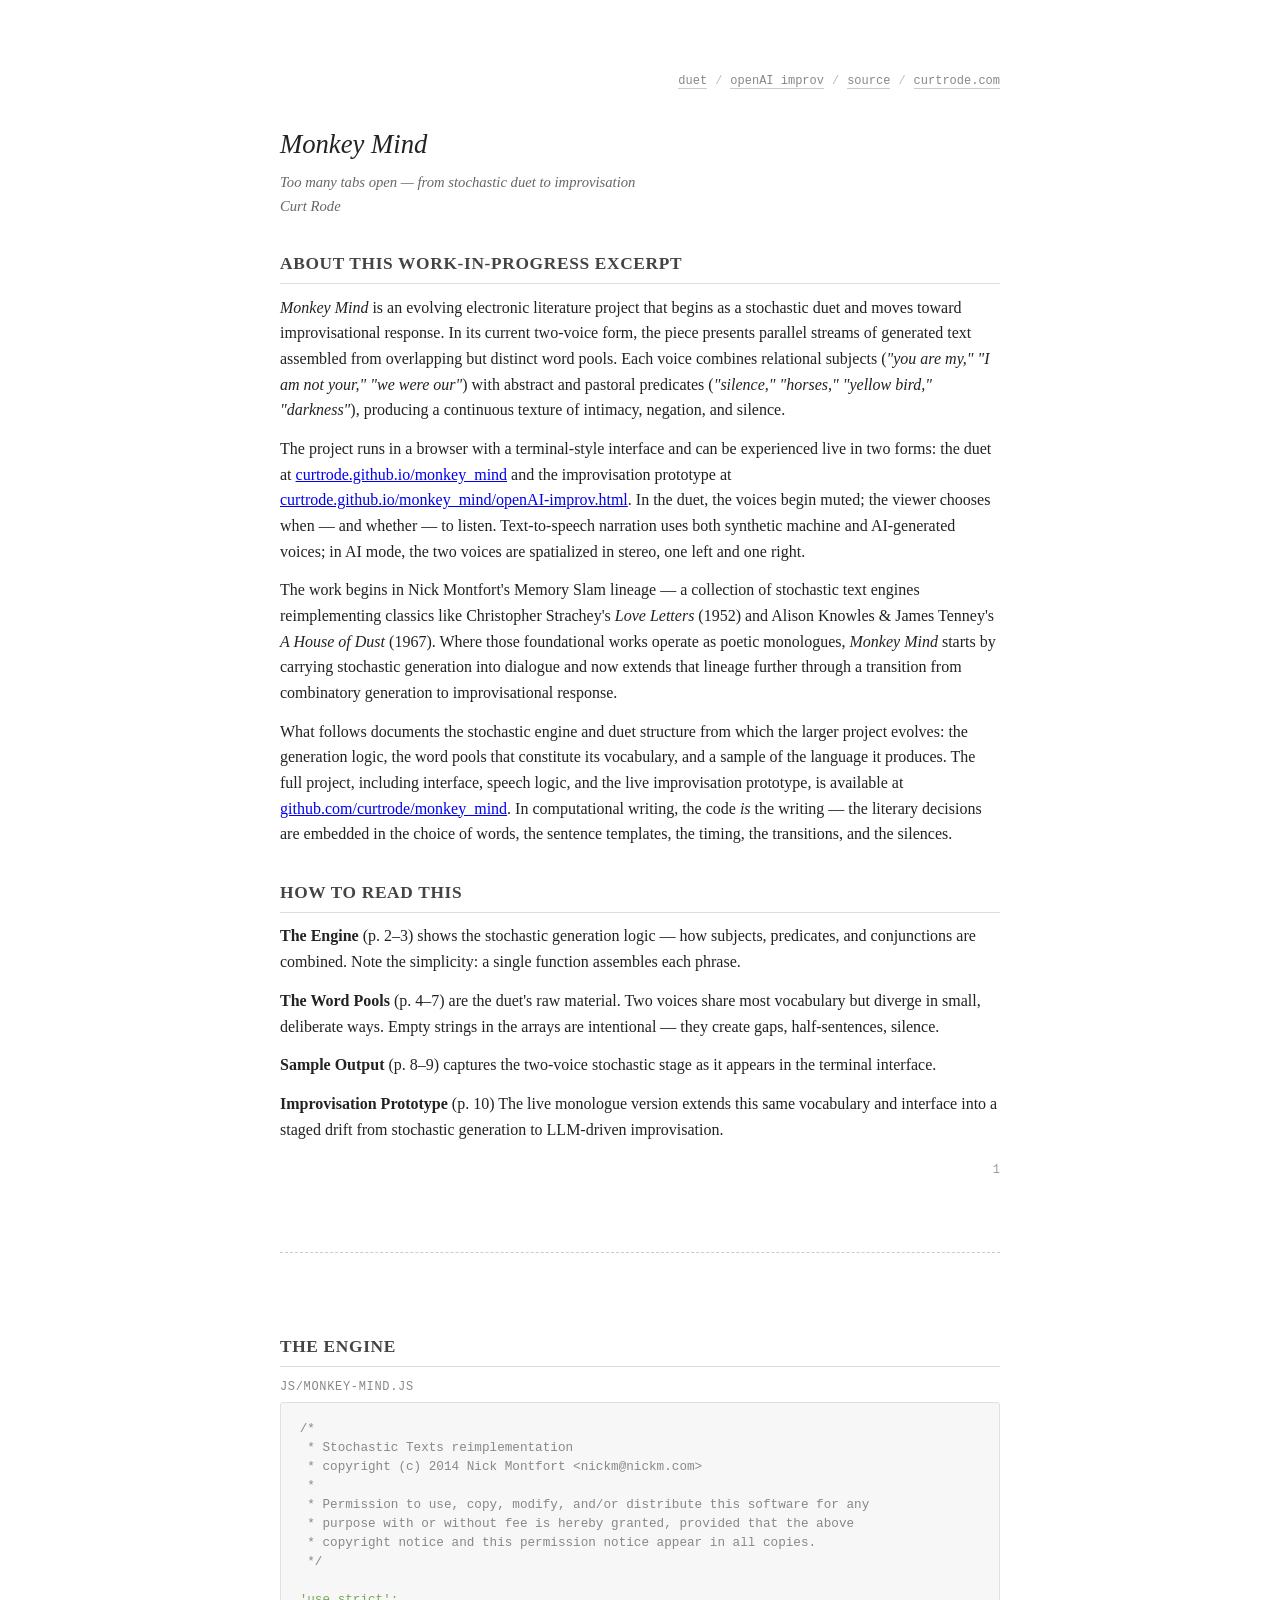
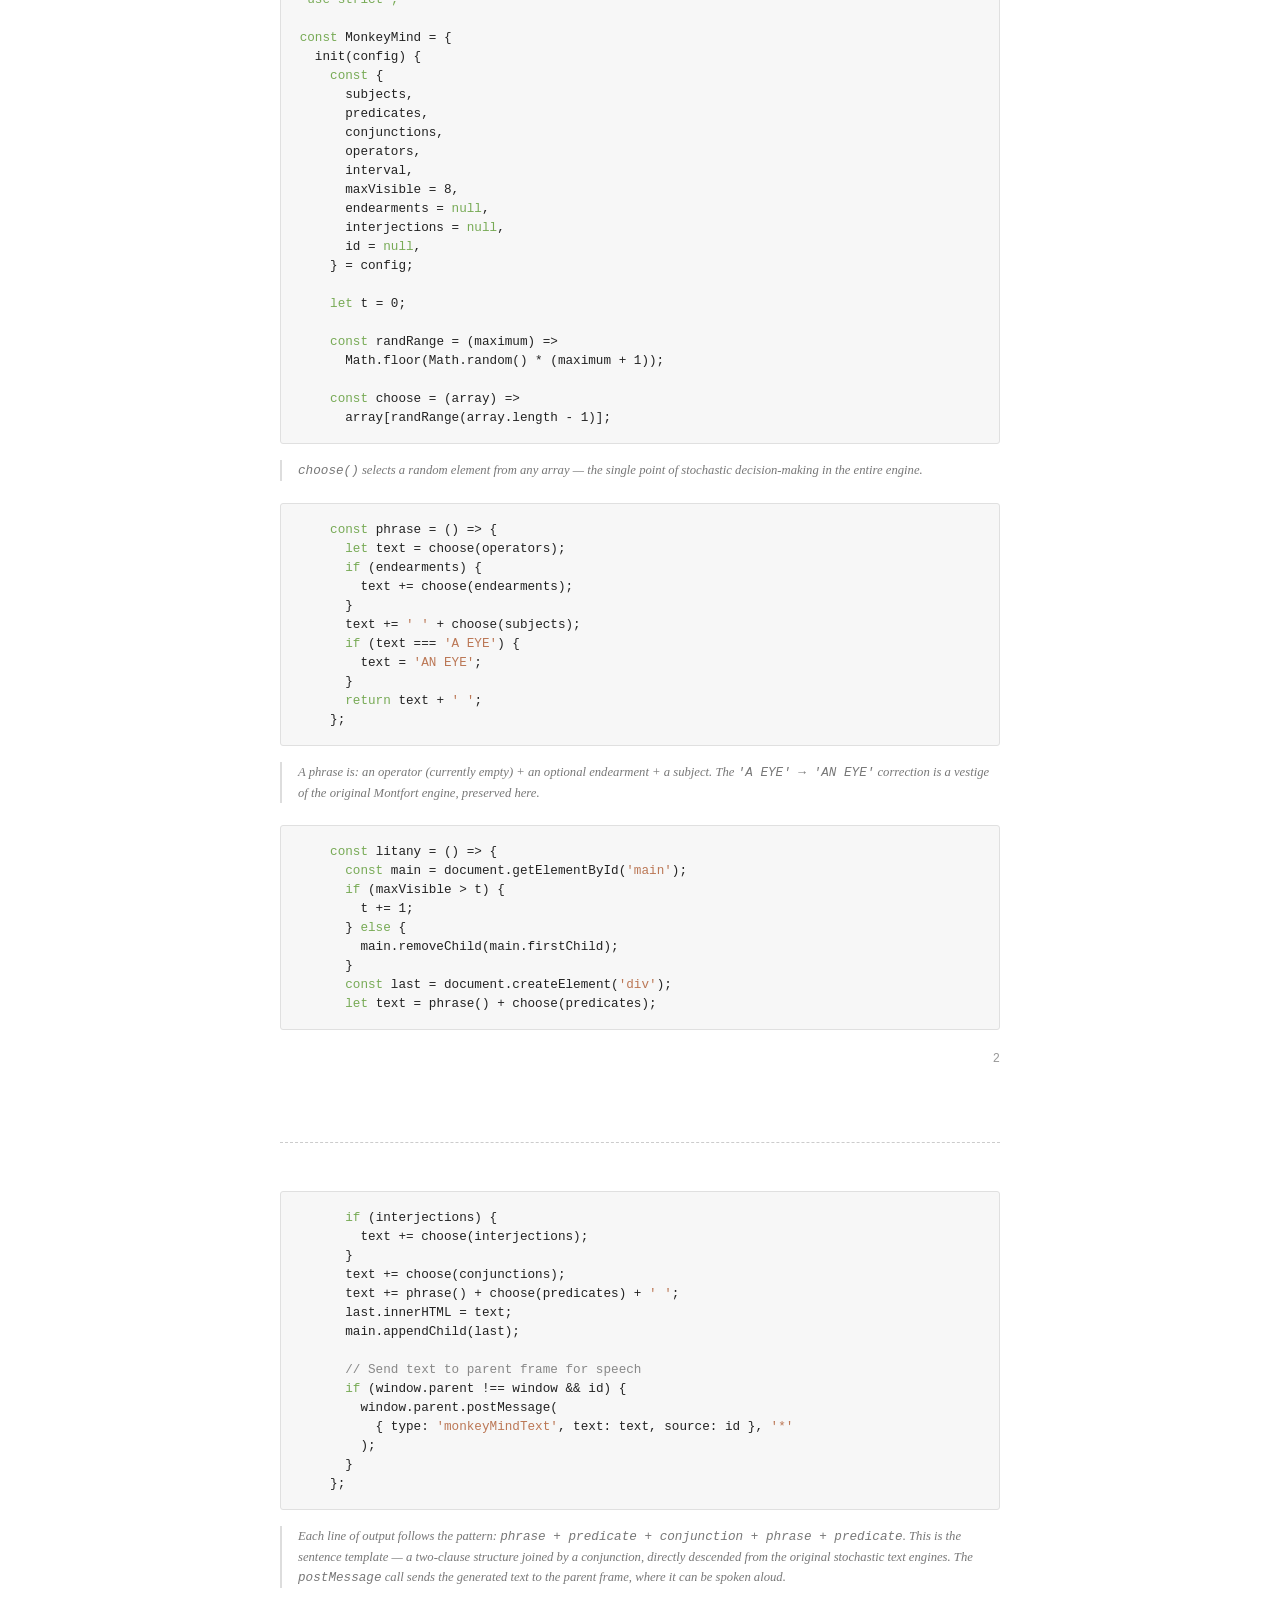
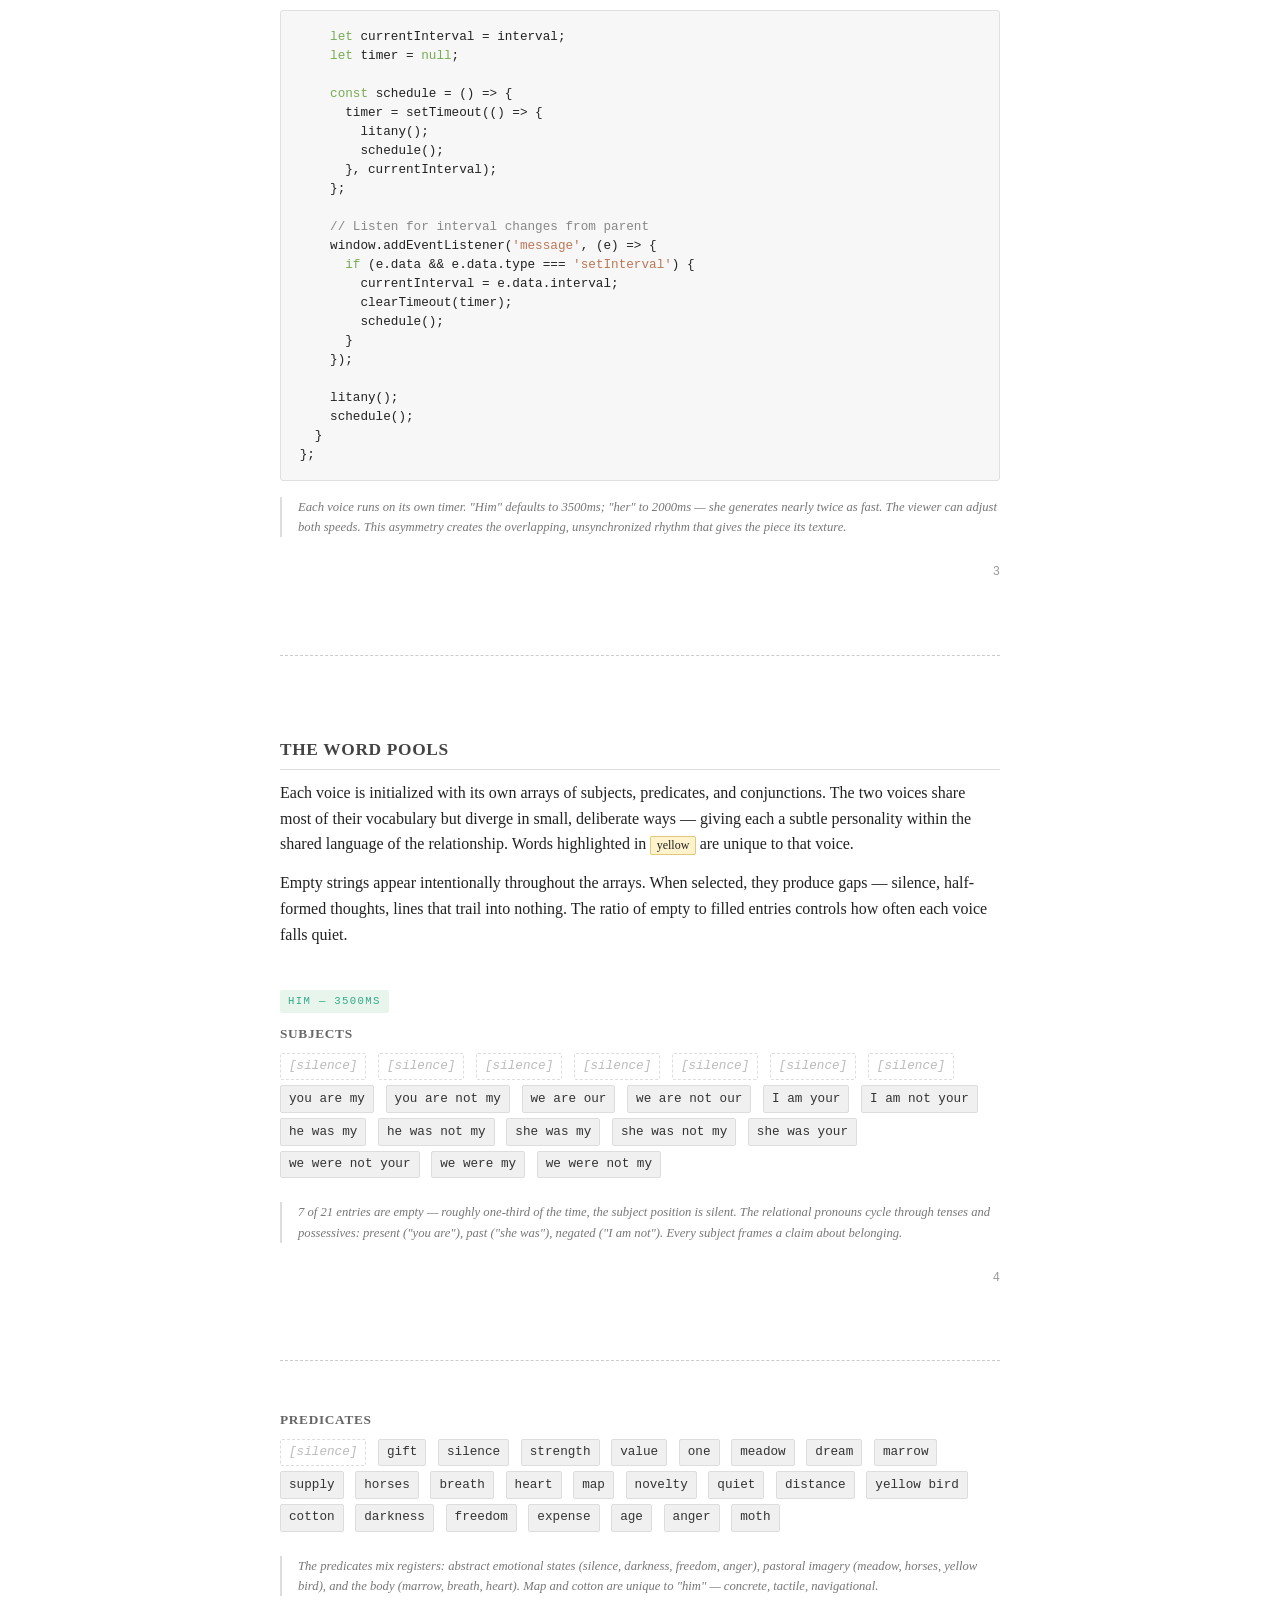
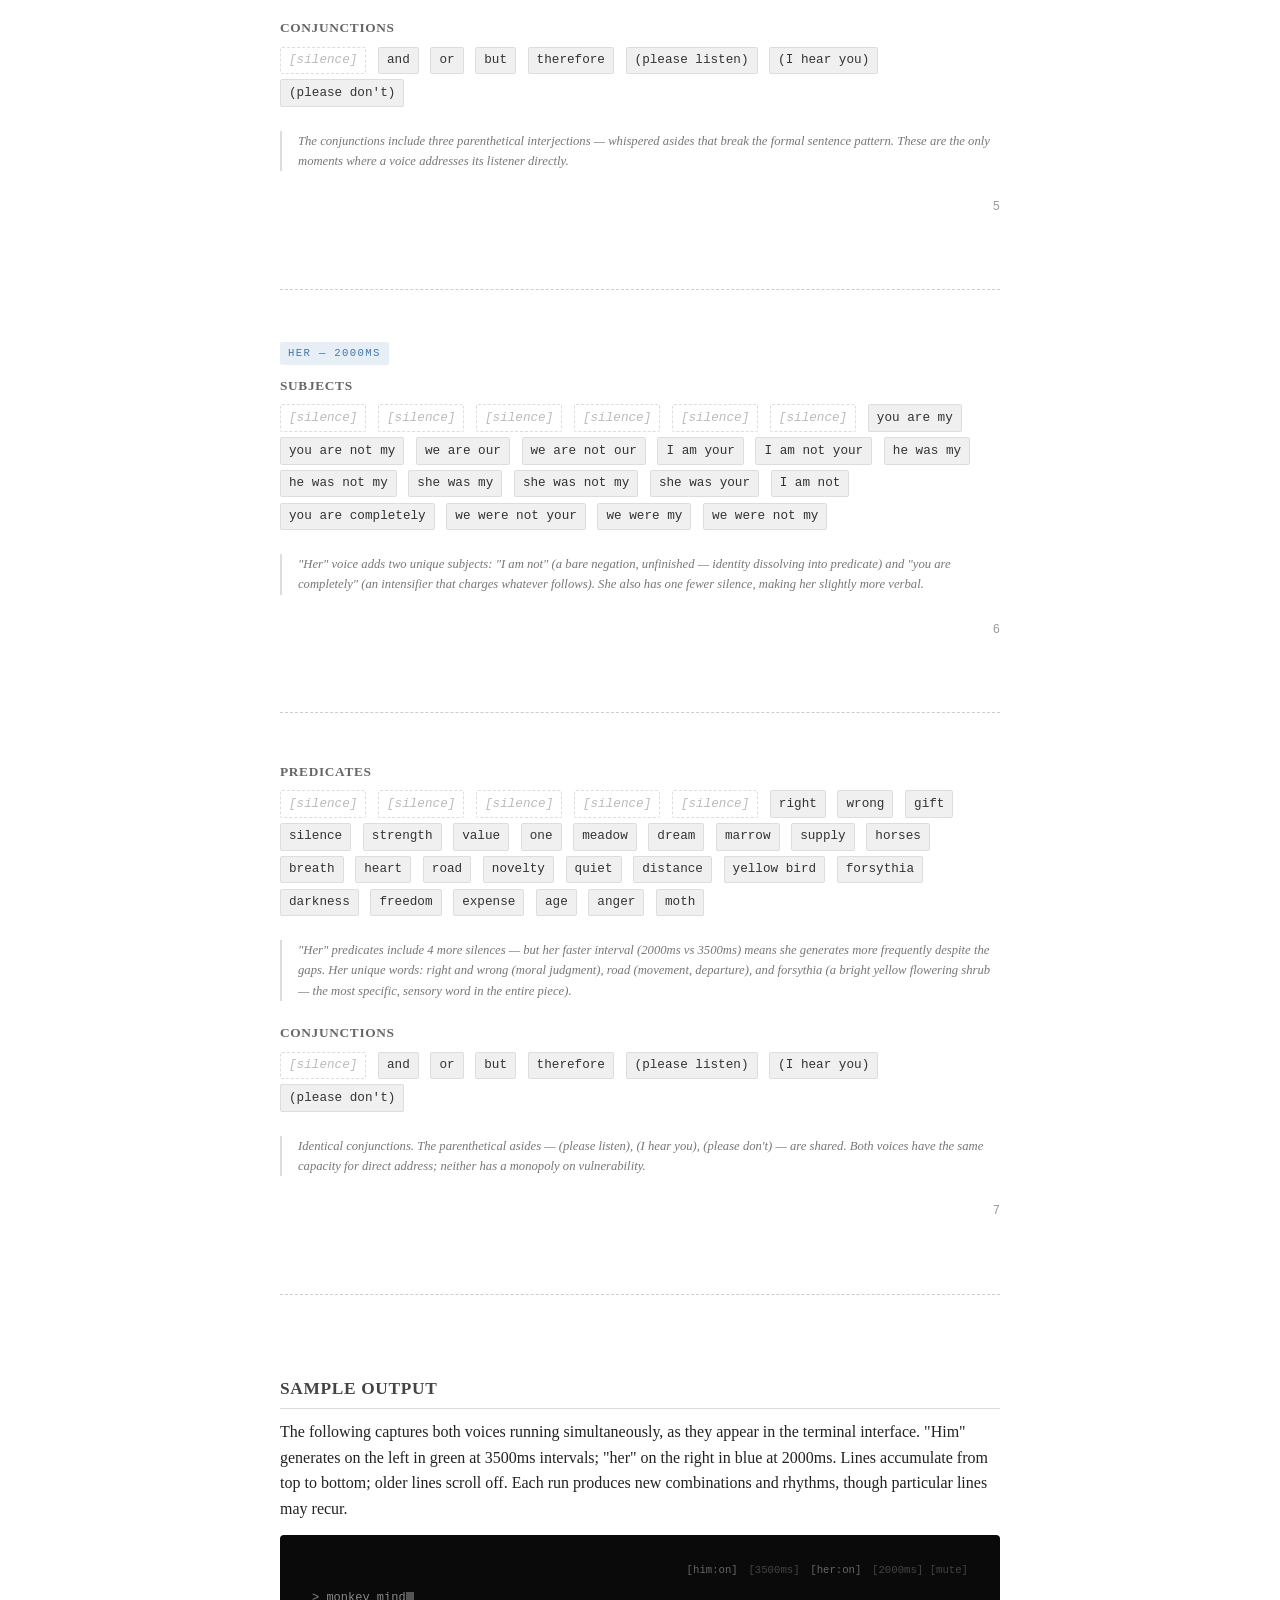
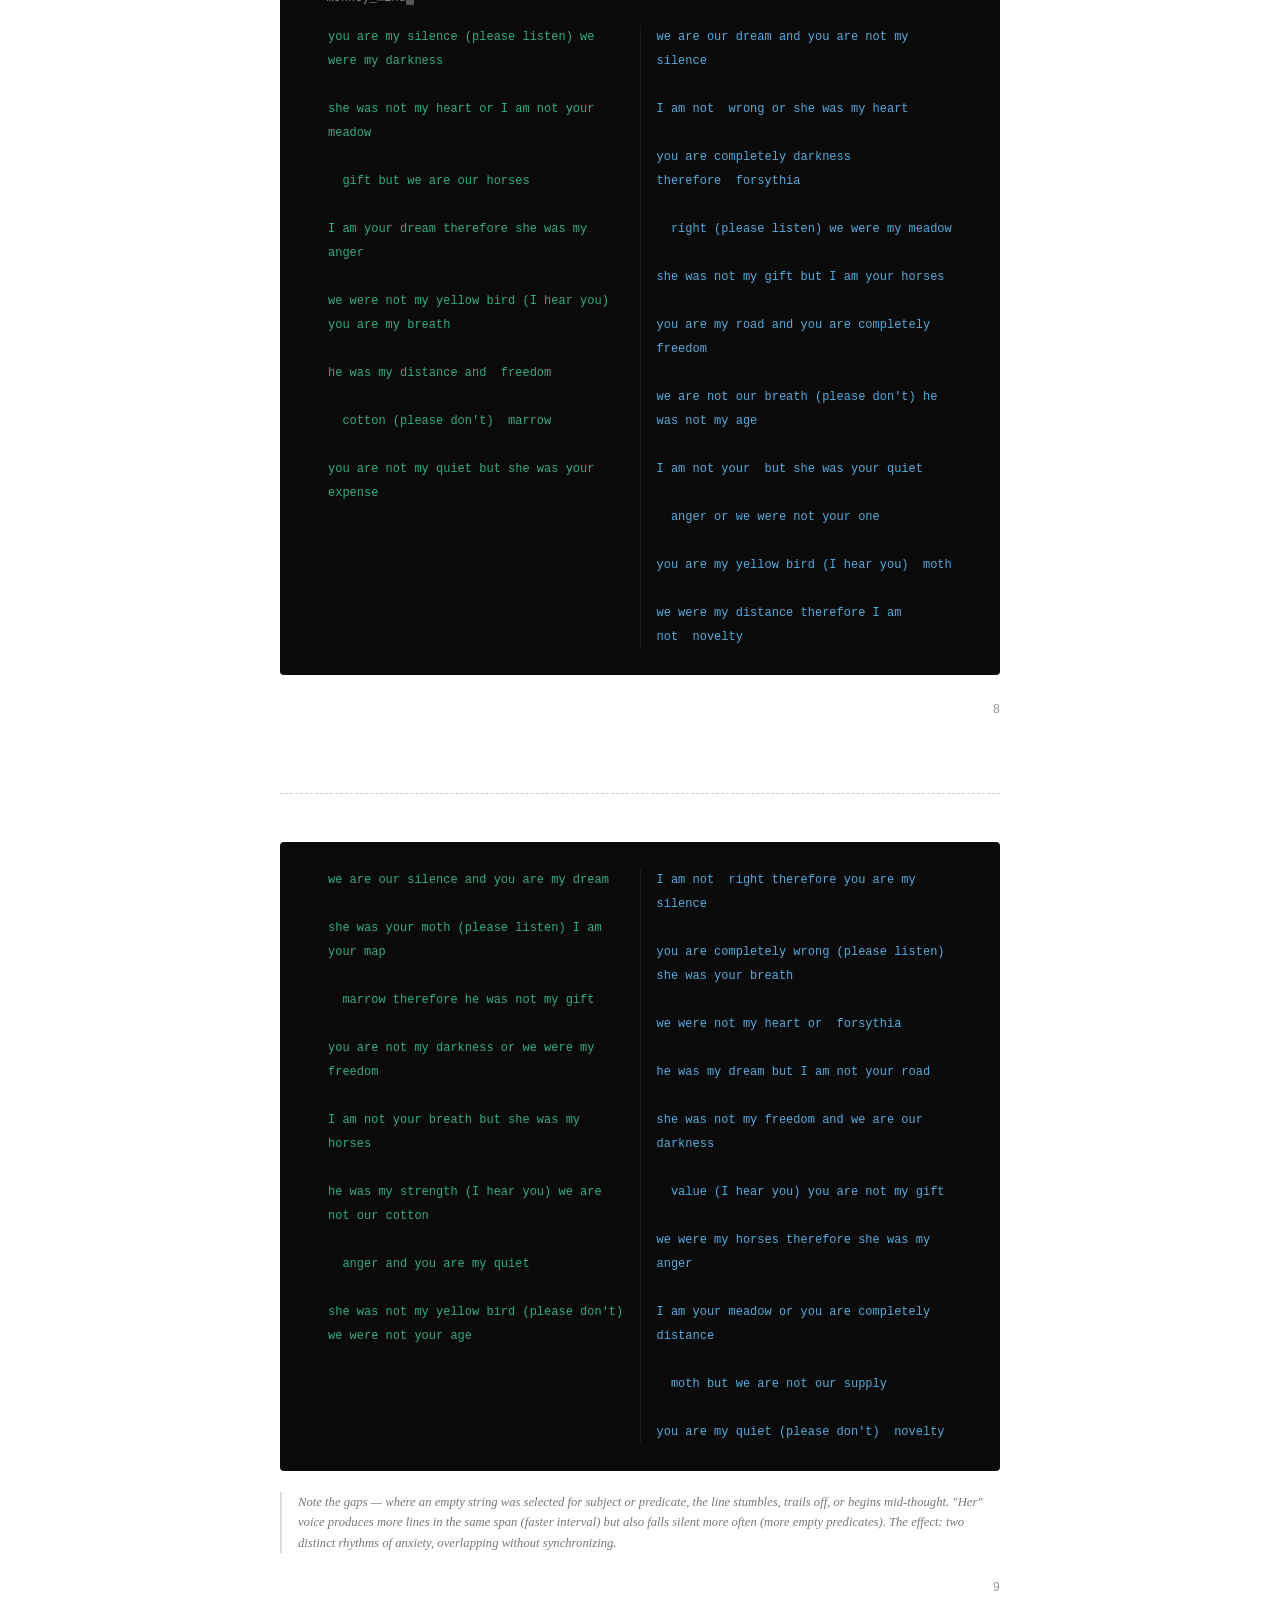
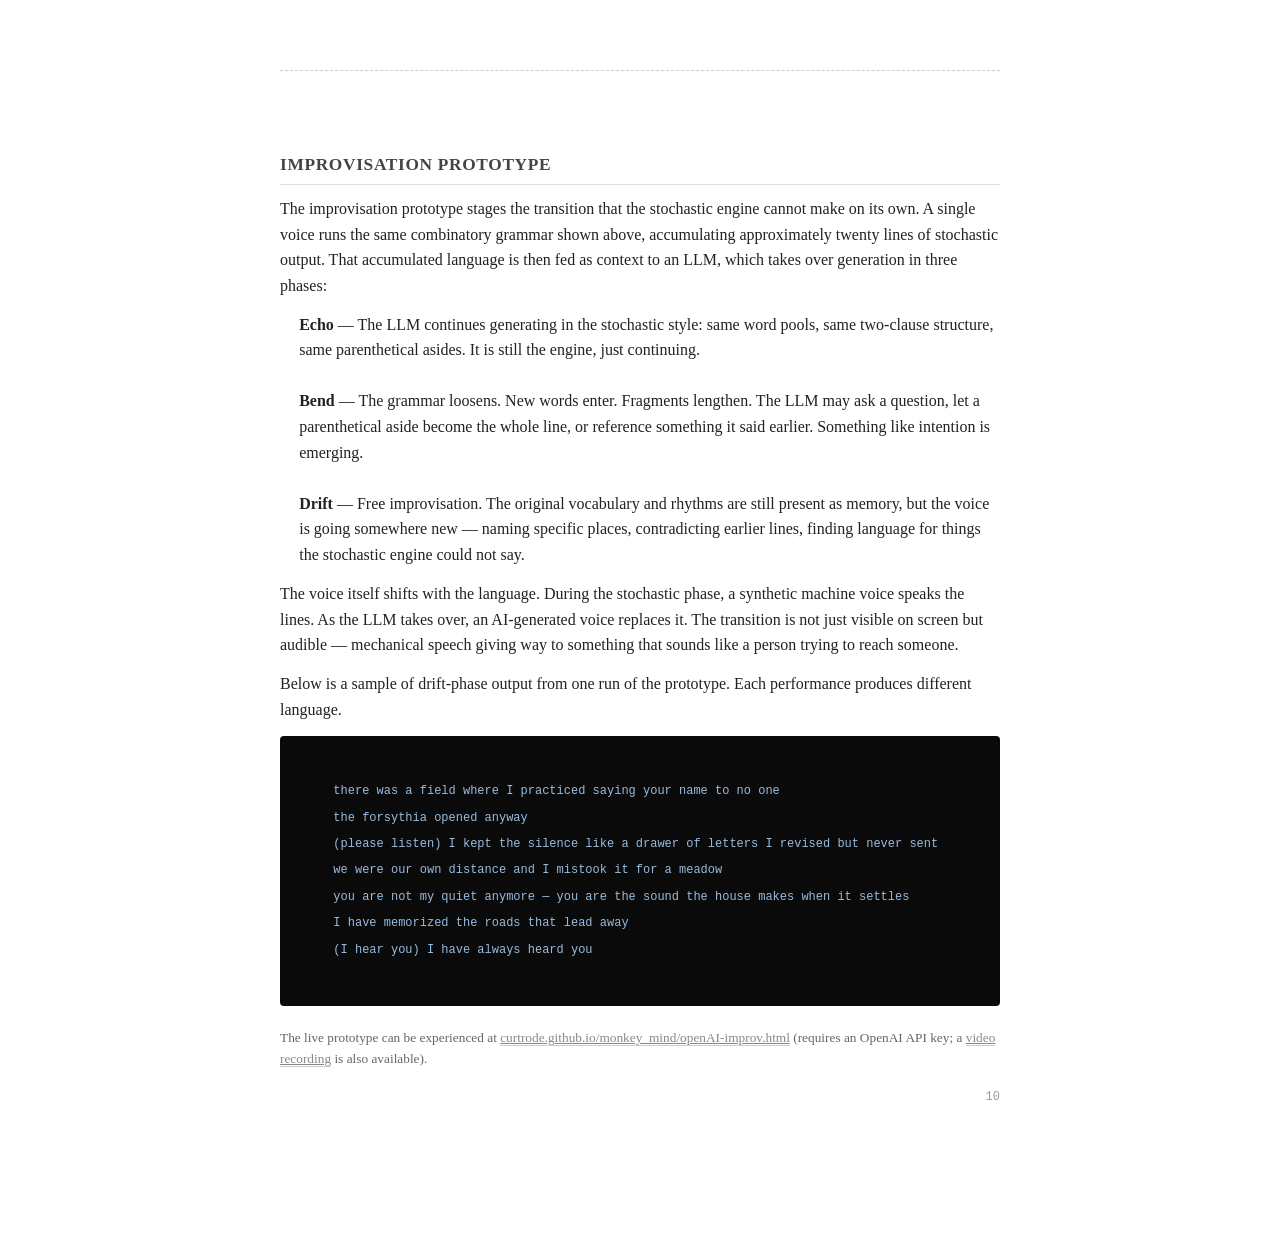
==== commit b35dfb7d: "Update excerpt.html" ====
--- a/excerpt.html
+++ b/excerpt.html
@@ -276,7 +276,7 @@
 <!-- ============================================================ -->
 <div class="page framing">
 
-  <div class="back-link"><a href="index.html">duet</a><span class="sep">/</span><a href="openAI-improv.html">improvisation</a><span class="sep">/</span><a href="https://github.com/curtrode/monkey_mind">source</a><span class="sep">/</span><a href="https://curtrode.com">curtrode.com</a></div>
+  <div class="back-link"><a href="index.html">duet</a><span class="sep">/</span><a href="openAI-improv.html">openAI improv</a><span class="sep">/</span><a href="https://github.com/curtrode/monkey_mind">source</a><span class="sep">/</span><a href="https://curtrode.com">curtrode.com</a></div>
 
   <h1><em>Monkey Mind</em></h1>
   <div class="subtitle">Too many tabs open — from stochastic duet to improvisation<br>Curt Rode</div>
@@ -815,7 +815,7 @@
   </div>
 
   <p style="margin-top: 12pt; font-size: 10pt; color: #666;">
-    The live prototype can be experienced at <a href="https://curtrode.github.io/monkey_mind/openAI-improv.html" style="color: #888; border-bottom: 1px solid #ccc;">curtrode.github.io/monkey_mind/openAI-improv.html</a> (requires an OpenAI API key; a video recording is also available).
+    The live prototype can be experienced at <a href="https://curtrode.github.io/monkey_mind/openAI-improv.html" style="color: #888; border-bottom: 1px solid #ccc;">curtrode.github.io/monkey_mind/openAI-improv.html</a> (requires an OpenAI API key; a <a href="https://youtu.be/-DCPQpnhN_s" style="color: #888; border-bottom: 1px solid #ccc;">video recording</a> is also available).
   </p>
 
   <span class="page-num">10</span>
